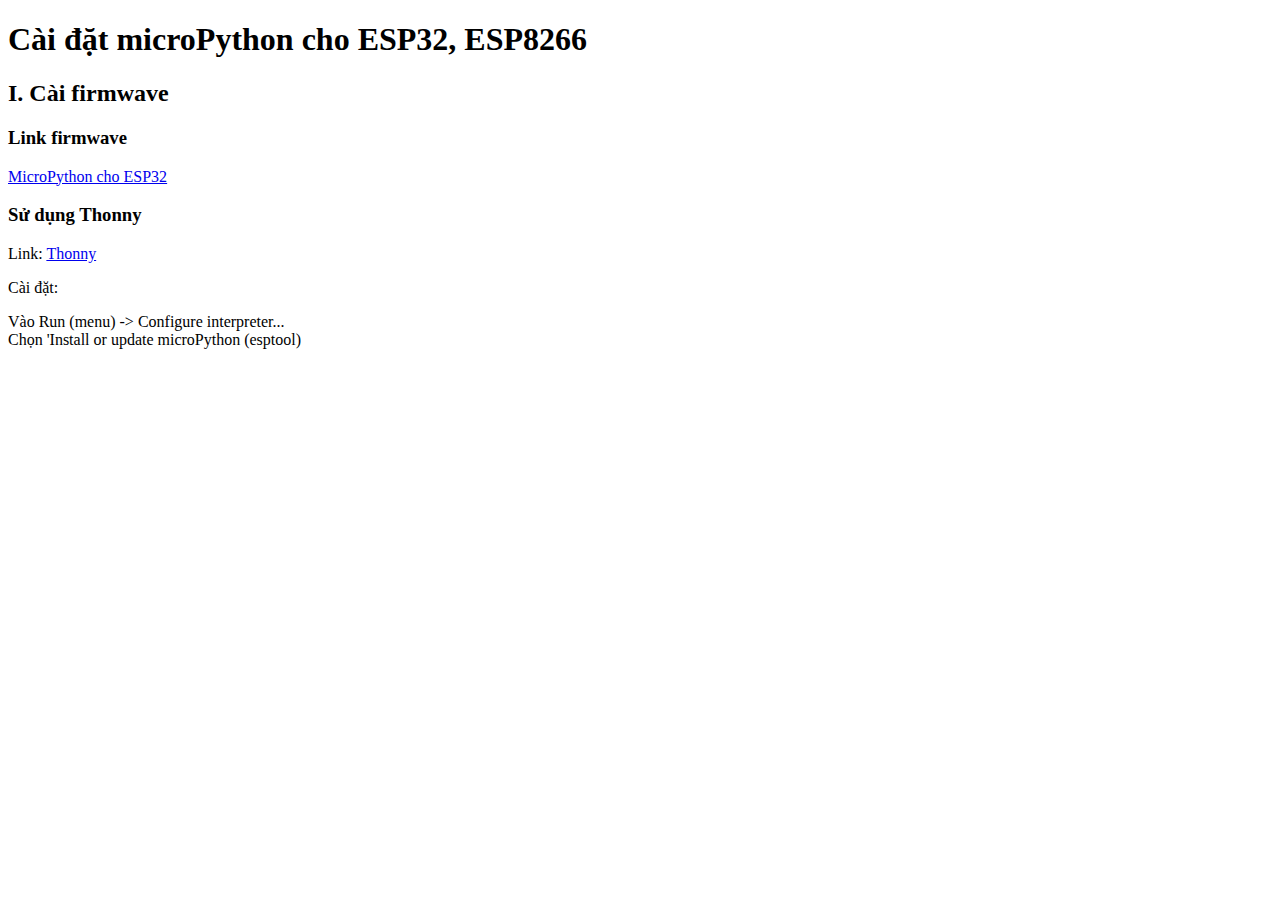
==== Blockly/_doc/001_install_upython.html @ 01a52901 "fix security" ====
<!DOCTYPE html>
<html>
<head>
	<title>uPython</title>
</head>
<body>
	<div class="w3-container">
		<h1>Cài đặt microPython cho ESP32, ESP8266</h1>
		
		<h2>I. Cài firmwave</h2>
		<h3>Link firmwave</h3>
		<a href='https://micropython.org/download/?port=esp32'>MicroPython cho ESP32</a>
		
		<h3>Sử dụng Thonny</h3>
		<p>Link: <a href='https://thonny.org/'>Thonny</a></p>
		<p>Cài đặt:
			<li>Vào Run (menu) -> Configure interpreter... </li>
			<li>Chọn 'Install or update microPython (esptool)</li>
			
		</p>
	</div>
</body>
</html>
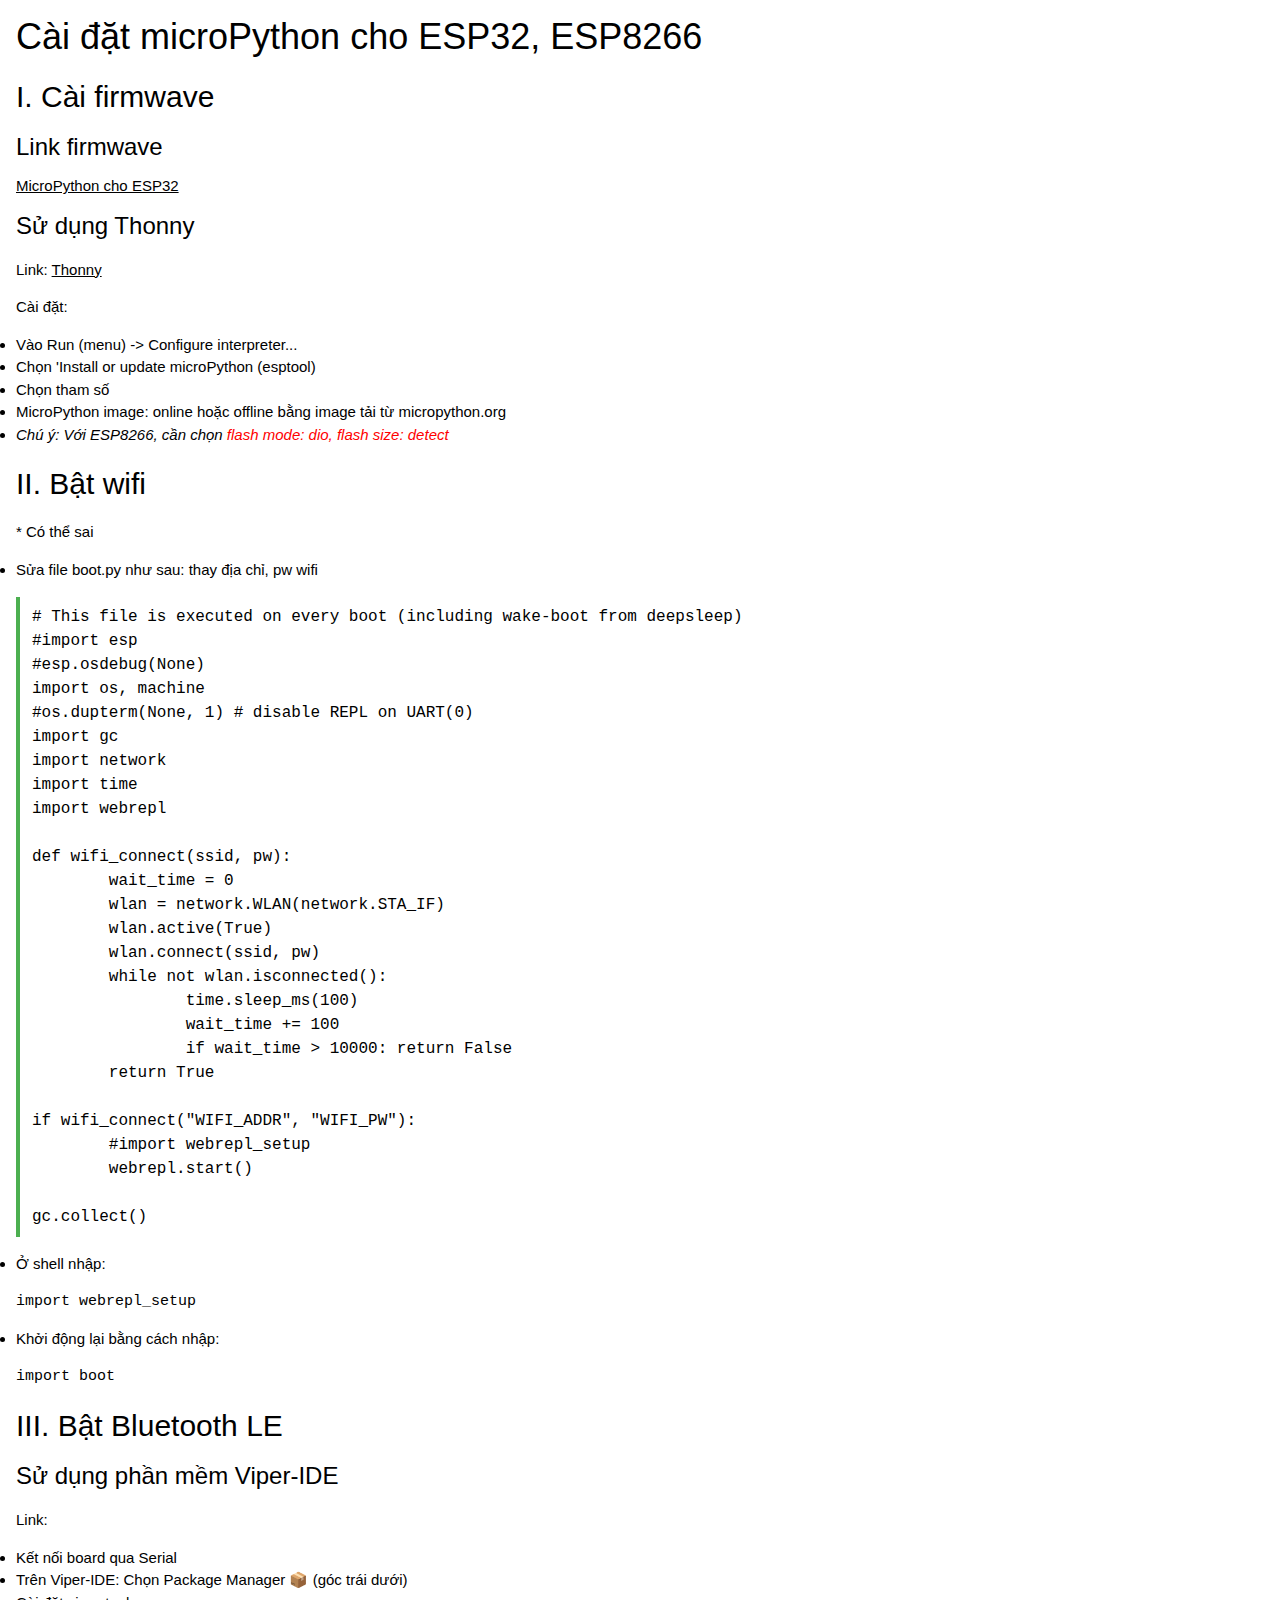
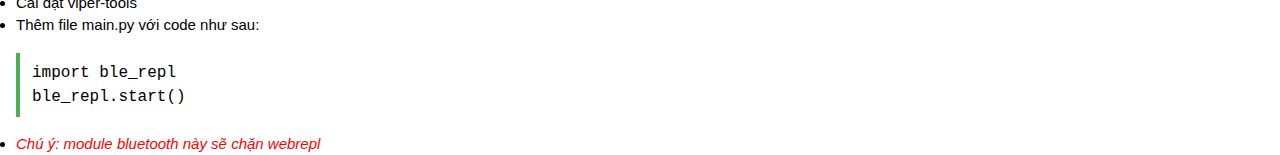
==== commit e5a244bf: "Đã có thể gửi chương trình đơn giản" ====
--- a/Blockly/_doc/001_install_upython.html
+++ b/Blockly/_doc/001_install_upython.html
@@ -2,6 +2,7 @@
 <html>
 <head>
 	<title>uPython</title>
+	<link rel="stylesheet" href="css/w3.css">
 </head>
 <body>
 	<div class="w3-container">
@@ -16,8 +17,55 @@
 		<p>Cài đặt:
 			<li>Vào Run (menu) -> Configure interpreter... </li>
 			<li>Chọn 'Install or update microPython (esptool)</li>
-			
+			<li>Chọn tham số</li>
+			<li>MicroPython image: online hoặc offline bằng image tải từ micropython.org</li>
+			<li><i>Chú ý: Với ESP8266, cần chọn <span style="color:red;">flash mode: dio, flash size: detect</span></i></li>
 		</p>
+		
+		<h2>II. Bật wifi</h2>
+		<p>* Có thể sai</p>
+		<li>Sửa file boot.py như sau: thay địa chỉ, pw wifi</li>
+		<pre class="w3-code notranslate">
+# This file is executed on every boot (including wake-boot from deepsleep)
+#import esp
+#esp.osdebug(None)
+import os, machine
+#os.dupterm(None, 1) # disable REPL on UART(0)
+import gc
+import network
+import time
+import webrepl
+
+def wifi_connect(ssid, pw):
+	wait_time = 0
+	wlan = network.WLAN(network.STA_IF)
+	wlan.active(True)
+	wlan.connect(ssid, pw)
+	while not wlan.isconnected():
+		time.sleep_ms(100)
+		wait_time += 100
+		if wait_time > 10000: return False
+	return True
+
+if wifi_connect("WIFI_ADDR", "WIFI_PW"):
+	#import webrepl_setup
+	webrepl.start()
+
+gc.collect()</pre>
+		<li>Ở shell nhập:<pre>import webrepl_setup</pre></li>
+		<li>Khởi động lại bằng cách nhập:<pre>import boot</pre></li>
+		
+		<h2>III. Bật Bluetooth LE</h2>
+		<h3>Sử dụng phần mềm Viper-IDE</h3>
+		<p>Link: <a href="https://viper-ide.org/"></a></p>
+		<li>Kết nối board qua Serial</li>
+		<li>Trên Viper-IDE: Chọn Package Manager 📦 (góc trái dưới)</li>
+		<li>Cài đặt viper-tools</li>
+		<li>Thêm file main.py với code như sau:</li>
+		<pre class="w3-code notranslate">
+import ble_repl
+ble_repl.start()</pre>
+		<li><i style="color:red;">Chú ý: module bluetooth này sẽ chặn webrepl</i></li>
 	</div>
 </body>
 </html>